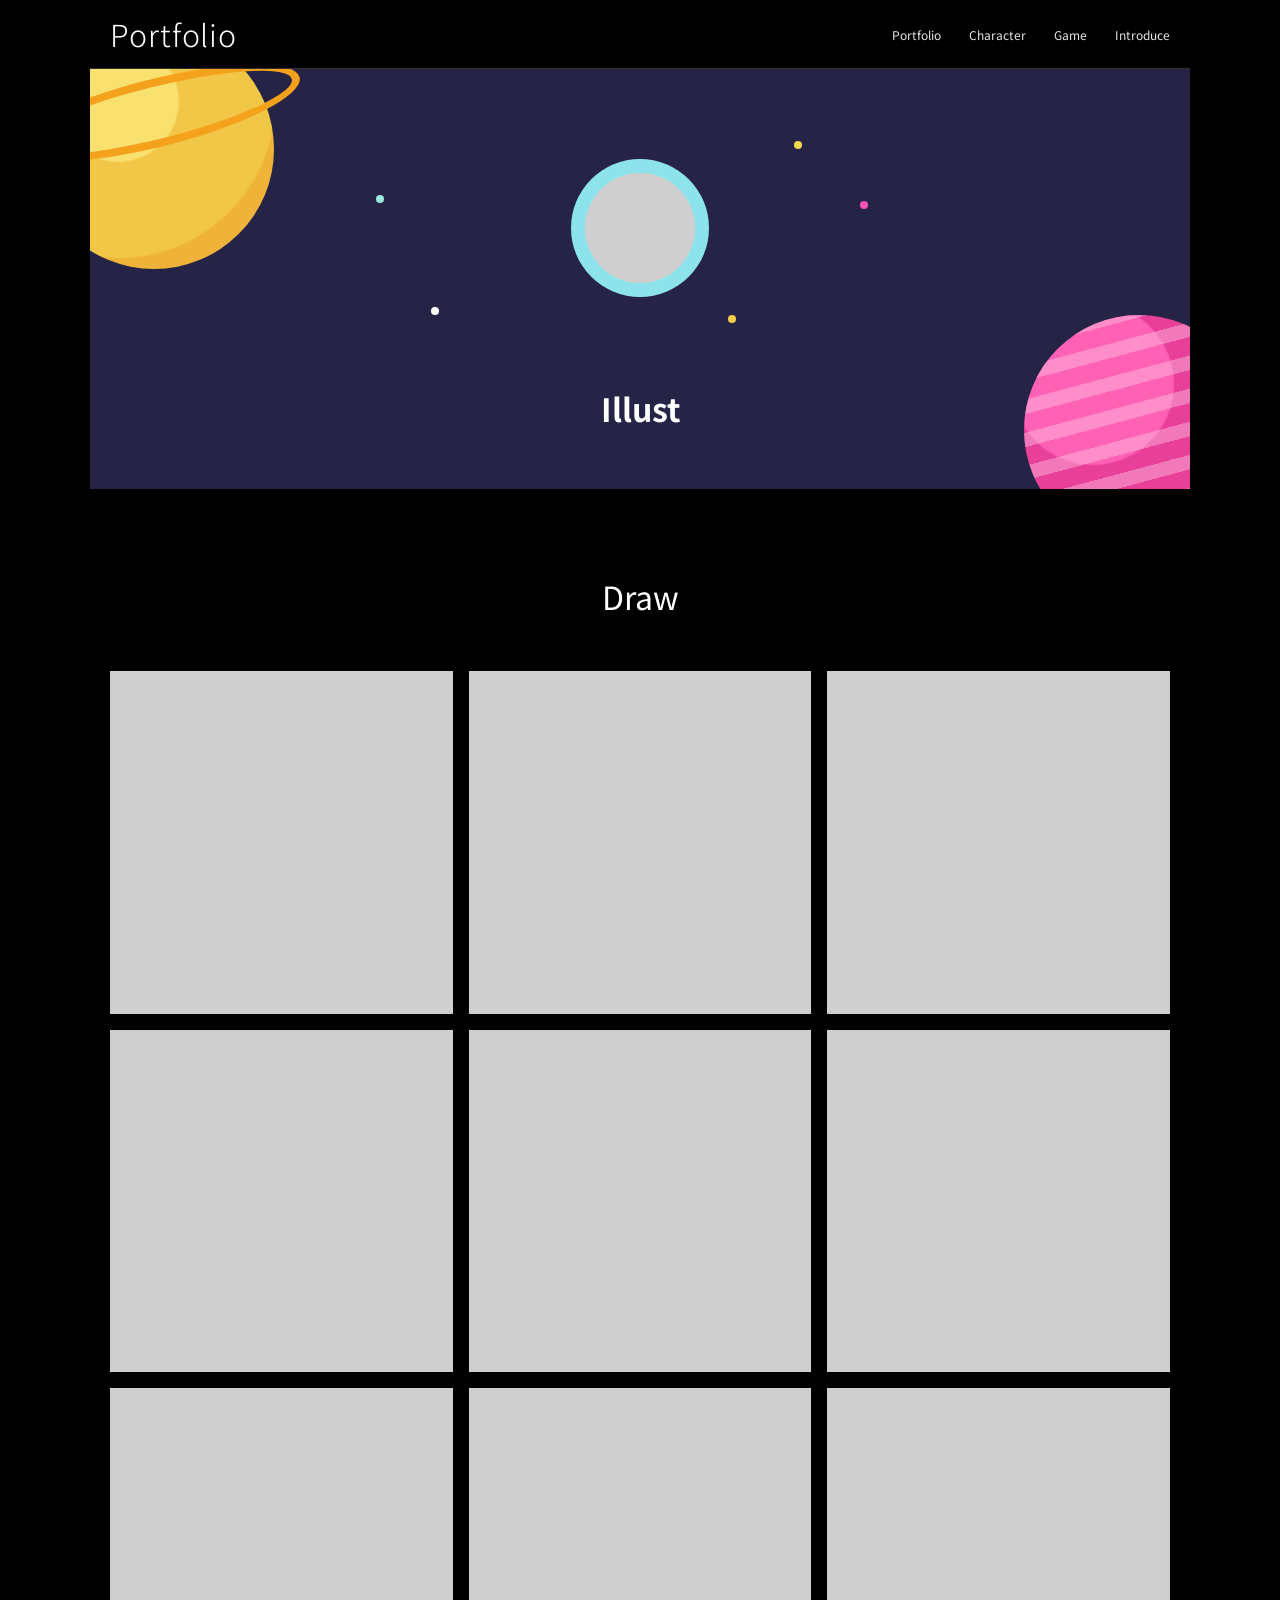
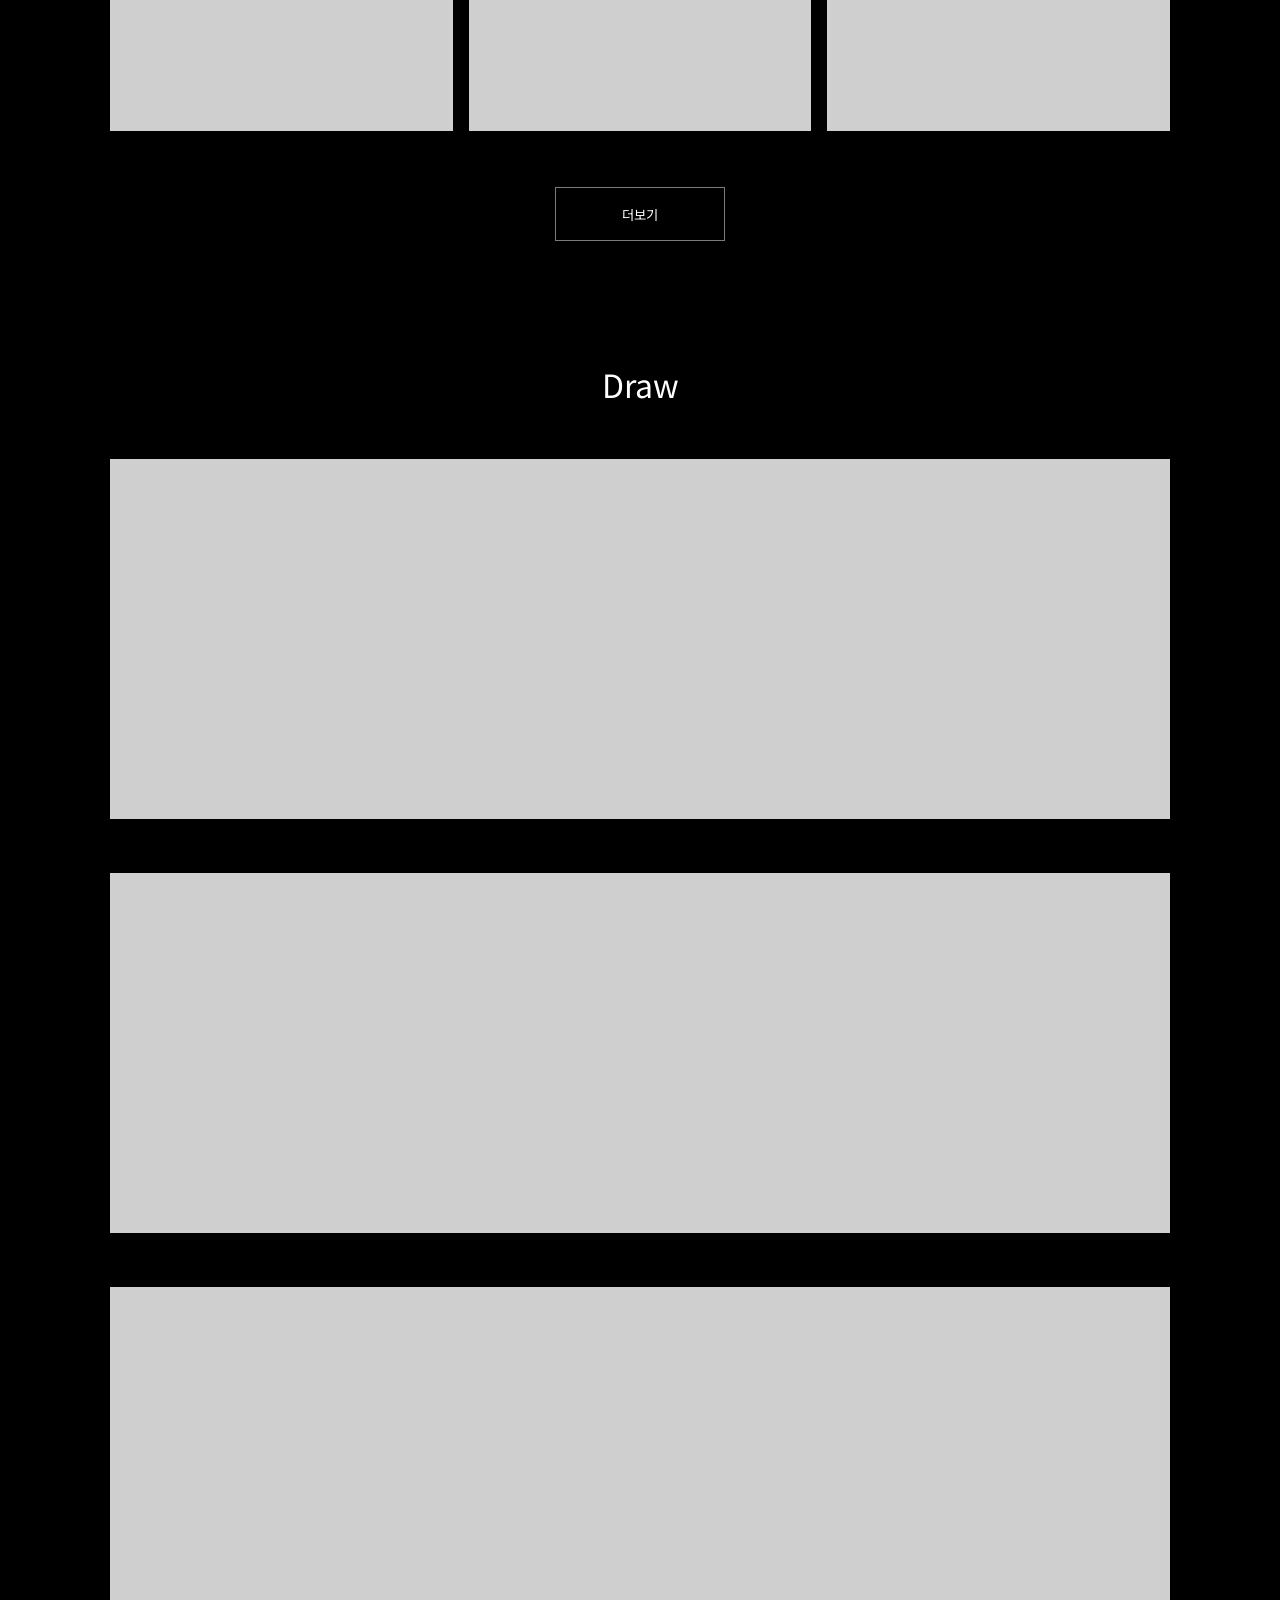
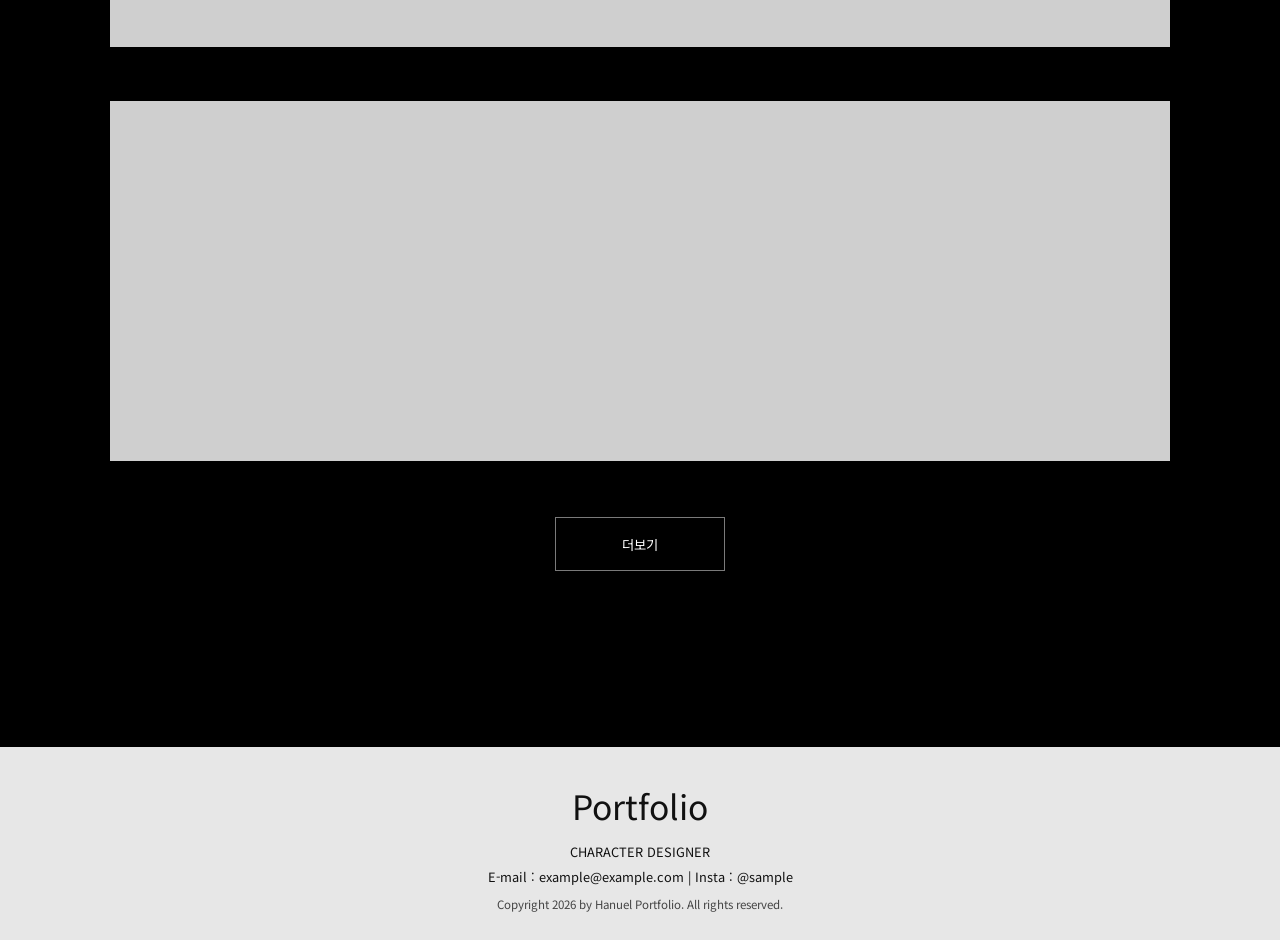
==== portfolio.html @ 05e44793 "페이지 추가" ====
﻿<!doctype html>
<html lang="ko">
  <head>
    <meta charset="UTF-8" />
    <meta name="viewport" content="width=device-width, initial-scale=1.0" />
    <title>Portfolio - Works</title>
    <link rel="preconnect" href="https://fonts.googleapis.com" />
    <link rel="preconnect" href="https://fonts.gstatic.com" crossorigin />
    <link
      href="https://fonts.googleapis.com/css2?family=Inter:wght@400;500;700&family=Noto+Sans+KR:wght@300;400;500;700&display=swap"
      rel="stylesheet"
    />
    <link rel="stylesheet" href="style.css" />
  </head>
  <body class="portfolio-page">
    <header class="portfolio-topbar">
      <a class="brand" href="index.html">Portfolio</a>
      <nav class="nav">
        <a href="portfolio.html">Portfolio</a>
        <a href="index.html#about">Character</a>
        <a href="index.html#works">Game</a>
        <a href="index.html#about">Introduce</a>
      </nav>
    </header>

    <main>
      <section class="portfolio-hero" aria-label="Portfolio Banner">
        <div class="planet-banner left"></div>
        <div class="planet-banner center"></div>
        <div class="planet-banner right"></div>
        <span class="star-dot s1"></span>
        <span class="star-dot s2"></span>
        <span class="star-dot s3"></span>
        <span class="star-dot s4"></span>
        <span class="star-dot s5"></span>
        <h1>Illust</h1>
      </section>

      <section class="portfolio-section">
        <h2>Draw</h2>
        <div class="thumb-grid">
          <div class="thumb"></div>
          <div class="thumb"></div>
          <div class="thumb"></div>
          <div class="thumb"></div>
          <div class="thumb"></div>
          <div class="thumb"></div>
          <div class="thumb"></div>
          <div class="thumb"></div>
          <div class="thumb"></div>
        </div>
        <button class="outline-btn" type="button">더보기</button>
      </section>

      <section class="portfolio-section large">
        <h2>Draw</h2>
        <div class="wide-stack">
          <div class="wide-thumb"></div>
          <div class="wide-thumb"></div>
          <div class="wide-thumb"></div>
          <div class="wide-thumb"></div>
        </div>
        <button class="outline-btn" type="button">더보기</button>
      </section>
    </main>

    <footer class="portfolio-footer">
      <h3>Portfolio</h3>
      <p>CHARACTER DESIGNER</p>
      <p>E-mail : example@example.com | Insta : @sample</p>
      <small>Copyright 2026 by Hanuel Portfolio. All rights reserved.</small>
    </footer>
  </body>
</html>
---- style.css ----
﻿:root {
  --bg: #050505;
  --panel: #232241;
  --text: #f3f3f3;
  --muted: #c8c8c8;
  --line: #6d6d6d;
  --accent: #ffb32c;
}

* {
  box-sizing: border-box;
}

html,
body {
  margin: 0;
  padding: 0;
  background: var(--bg);
  color: var(--text);
  font-family: "Noto Sans KR", sans-serif;
}

a {
  color: inherit;
  text-decoration: none;
}

.topbar {
  max-width: 1100px;
  margin: 0 auto;
  padding: 14px 18px 10px;
  border-bottom: 1px solid #8e8e8e;
  display: flex;
  align-items: center;
  justify-content: space-between;
  gap: 16px;
}

.brand {
  font-size: 2rem;
  font-weight: 300;
  letter-spacing: 0.03em;
}

.nav {
  display: flex;
  gap: 28px;
  font-size: 0.75rem;
  opacity: 0.9;
}

.section {
  max-width: 1100px;
  margin: 0 auto;
  padding: 62px 18px;
}

.hero {
  position: relative;
  max-width: 1100px;
  margin: 0 auto;
  min-height: 460px;
  background: linear-gradient(180deg, #282649 0%, #252343 100%);
  overflow: hidden;
  display: grid;
  place-items: center;
  text-align: center;
  padding: 72px 18px 40px;
}

.hero h1 {
  margin: 250px 0 6px;
  font-size: 2rem;
  font-weight: 700;
}

.subtitle {
  margin: 0;
  color: #d3d3d3;
  font-size: 0.95rem;
}

.avatar-wrap {
  position: absolute;
  left: 50%;
  top: 50%;
  transform: translate(-50%, -50%);
  width: 190px;
  height: 190px;
  display: grid;
  place-items: center;
  z-index: 2;
}

.ring {
  position: absolute;
  width: 190px;
  height: 60px;
  border: 7px solid var(--accent);
  border-radius: 50%;
}

.ring-1 {
  transform: rotate(15deg);
}

.ring-2 {
  transform: rotate(-12deg) scale(0.95);
  opacity: 0.8;
}

.avatar {
  position: relative;
  width: 130px;
  height: 130px;
  border-radius: 50%;
  background: #f3f3f3;
  border: 8px solid #ffd34d;
  box-shadow: 0 0 0 2px #f7b516 inset;
}

.avatar::before {
  display: none;
}

.avatar::after {
  display: none;
}

.avatar-head {
  position: absolute;
  width: 44px;
  height: 44px;
  background: #d8d8d8;
  border-radius: 50%;
  top: 28px;
  left: 50%;
  transform: translateX(-50%);
}

.avatar-body {
  position: absolute;
  width: 66px;
  height: 40px;
  background: #d8d8d8;
  border-radius: 40px 40px 18px 18px;
  bottom: 24px;
  left: 50%;
  transform: translateX(-50%);
}

.section-title {
  margin: 0 0 34px;
  text-align: center;
  font-weight: 400;
  letter-spacing: 0.04em;
}

.profile-grid {
  display: grid;
  place-items: center;
  margin-bottom: 48px;
}

.profile-lines {
  line-height: 2.15;
  color: #e7e7e7;
  font-size: 0.86rem;
  text-align: center;
}

.profile-lines p {
  margin: 0;
}

.split-box {
  border-top: 1px solid #c7c7c7;
  border-bottom: 1px solid #c7c7c7;
  padding: 26px 0;
  display: grid;
  grid-template-columns: 1fr 1fr;
  gap: 16px;
}

.split-col {
  padding: 0 32px;
  text-align: center;
}

.split-col + .split-col {
  border-left: 1px solid #c7c7c7;
}

.split-col h3 {
  margin: 0 0 18px;
  font-size: 1.35rem;
  font-weight: 500;
  letter-spacing: 0.03em;
}

.split-col ul {
  list-style: none;
  margin: 0;
  padding: 0;
  color: #d8d8d8;
  font-size: 0.9rem;
  line-height: 2.1;
}

.software-list {
  font-family: "Inter", sans-serif;
  letter-spacing: 0.04em;
  line-height: 1.75;
}

.split-col:last-child h3 {
  font-family: "Inter", sans-serif;
}

.works {
  padding-top: 70px;
  padding-bottom: 90px;
}

.carousel {
  position: relative;
  display: grid;
  grid-template-columns: 52px 1fr 52px;
  align-items: center;
  gap: 12px;
}

.slides {
  position: relative;
  min-height: 340px;
}

.slide {
  position: absolute;
  inset: 0;
  display: grid;
  grid-template-columns: minmax(280px, 560px) 1fr;
  align-items: center;
  gap: 28px;
  opacity: 0;
  pointer-events: none;
  transform: translateX(18px);
  transition:
    opacity 0.35s ease,
    transform 0.35s ease;
}

.slide.is-active {
  opacity: 1;
  pointer-events: auto;
  transform: translateX(0);
}

.slide-image {
  height: 260px;
  border: 1px solid #8f8f8f;
  background: #cfcfcf;
  position: relative;
  overflow: hidden;
}

.slide-image::before,
.slide-image::after {
  content: "";
  position: absolute;
  border-radius: 50%;
  filter: blur(2px);
  opacity: 0.7;
}

.theme-gray {
  background:
    linear-gradient(135deg, rgba(255, 255, 255, 0.08), rgba(0, 0, 0, 0)),
    linear-gradient(180deg, #d7d7d7, #bdbdbd);
}

.theme-gray::before {
  width: 220px;
  height: 220px;
  background: rgba(255, 255, 255, 0.3);
  top: -60px;
  left: 20px;
}

.theme-blue {
  background:
    radial-gradient(
      circle at 22% 30%,
      rgba(255, 255, 255, 0.2) 0 14%,
      transparent 15%
    ),
    linear-gradient(180deg, #9fd0ff, #4a7bbf);
}

.theme-blue::before {
  width: 180px;
  height: 180px;
  background: rgba(22, 56, 109, 0.35);
  bottom: -40px;
  right: 20px;
}

.theme-pink {
  background:
    radial-gradient(
      circle at 80% 20%,
      rgba(255, 255, 255, 0.28) 0 12%,
      transparent 13%
    ),
    linear-gradient(180deg, #ffc3e4, #e569ad);
}

.theme-pink::before {
  width: 160px;
  height: 160px;
  background: rgba(255, 255, 255, 0.24);
  top: 30px;
  left: 40px;
}

.slide-copy h3 {
  margin: 0 0 10px;
  font-size: 1.7rem;
}

.slide-copy h3 span {
  font-size: 0.76rem;
  font-weight: 400;
  color: #cfcfcf;
  margin-left: 8px;
}

.slide-copy p {
  margin: 0 0 24px;
  font-size: 0.92rem;
  color: #d3d3d3;
  line-height: 1.7;
}

@media (max-width: 900px) {
  .brand {
    font-size: 1.5rem;
  }

  .nav {
    gap: 12px;
    font-size: 0.65rem;
    flex-wrap: wrap;
    justify-content: flex-end;
  }

  .hero {
    min-height: 400px;
  }

  .hero h1 {
    margin-top: 230px;
  }

  .slide {
    grid-template-columns: 1fr;
    align-content: start;
    gap: 16px;
  }

  .slide-image {
    height: 220px;
  }

  .slides {
    min-height: 420px;
  }

  .slide-copy h3 {
    font-size: 1.3rem;
  }

  .carousel {
    grid-template-columns: 40px 1fr 40px;
    gap: 6px;
  }

  .nav-btn {
    width: 44px;
    height: 44px;
    font-size: 1.7rem;
  }
}

@media (max-width: 640px) {
  .topbar {
    flex-direction: column;
    align-items: flex-start;
    gap: 8px;
  }

  .hero h1 {
    margin-top: 180px;
    font-size: 1.65rem;
  }

  .avatar-wrap {
    width: 150px;
    height: 150px;
  }

  .ring {
    width: 150px;
    height: 48px;
    border-width: 5px;
  }

  .avatar {
    width: 102px;
    height: 102px;
    border-width: 6px;
  }

  .avatar-head {
    width: 34px;
    height: 34px;
    top: 20px;
  }

  .avatar-body {
    width: 54px;
    height: 32px;
    bottom: 18px;
  }

  .split-box {
    grid-template-columns: 1fr;
    gap: 24px;
  }

  .split-col {
    padding: 0 6px;
  }

  .split-col + .split-col {
    border-left: 0;
    border-top: 1px solid #c7c7c7;
    padding-top: 24px;
  }

  .split-col h3 {
    font-size: 1.35rem;
  }

  .slides {
    min-height: 460px;
  }
}

@media (prefers-reduced-motion: reduce) {
  * {
    scroll-behavior: auto;
  }

  .slide,
  .nav-btn {
    transition: none;
  }
}

/* ===== Portfolio Detail Page ===== */

.portfolio-page {
  background: #000;
  color: #fff;
}

.portfolio-topbar {
  max-width: 1100px;
  margin: 0 auto;
  padding: 12px 20px;
  display: flex;
  align-items: center;
  justify-content: space-between;
  border-bottom: 1px solid #2f2f2f;
}

.portfolio-topbar .brand {
  font-size: 1.9rem;
  font-weight: 300;
}

.portfolio-hero {
  position: relative;
  max-width: 1100px;
  margin: 0 auto;
  min-height: 420px;
  background: #262446;
  overflow: hidden;
  display: flex;
  align-items: flex-end;
  justify-content: center;
  padding-bottom: 58px;
}

.portfolio-hero h1 {
  margin: 0;
  font-size: 2rem;
  font-weight: 700;
  z-index: 2;
}

.planet-banner {
  position: absolute;
  border-radius: 50%;
}

.planet-banner.left {
  width: 240px;
  height: 240px;
  left: -56px;
  top: -40px;
  background: radial-gradient(
    circle at 35% 30%,
    #f9e170 0 26%,
    #f2c748 27% 68%,
    #eeb338 69%
  );
}

.planet-banner.left::after {
  content: "";
  position: absolute;
  width: 280px;
  height: 52px;
  border: 8px solid #f4a11b;
  border-radius: 50%;
  top: 50px;
  left: -26px;
  transform: rotate(-14deg);
}

.planet-banner.center {
  width: 138px;
  height: 138px;
  left: 50%;
  top: 90px;
  transform: translateX(-50%);
  background: radial-gradient(
    circle at 50% 50%,
    #cfcfcf 0 56%,
    #8de3ec 57% 75%,
    #62c8d3 76%
  );
}

.planet-banner.right {
  width: 230px;
  height: 230px;
  right: -64px;
  bottom: -56px;
  background: radial-gradient(
    circle at 30% 30%,
    #ff61b5 0 35%,
    #e83f99 36% 72%,
    #d93089 73%
  );
}

.planet-banner.right::after {
  content: "";
  position: absolute;
  inset: 0;
  border-radius: 50%;
  background: repeating-linear-gradient(
    165deg,
    transparent 0 18px,
    rgba(255, 210, 235, 0.6) 18px 32px
  );
  opacity: 0.65;
}

.star-dot {
  position: absolute;
  width: 8px;
  height: 8px;
  border-radius: 50%;
  background: #fff;
}

.star-dot.s1 {
  top: 126px;
  left: 26%;
  background: #9ce8df;
}

.star-dot.s2 {
  top: 72px;
  left: 64%;
  background: #f8d74e;
}

.star-dot.s3 {
  top: 132px;
  left: 70%;
  background: #ff4fb3;
}

.star-dot.s4 {
  top: 238px;
  left: 31%;
}

.star-dot.s5 {
  top: 246px;
  left: 58%;
  background: #f4cd4b;
}

.portfolio-section {
  max-width: 1100px;
  margin: 0 auto;
  padding: 84px 20px;
  text-align: center;
}

.portfolio-section h2 {
  margin: 0 0 52px;
  font-size: 2rem;
  font-weight: 400;
}

.thumb-grid {
  display: grid;
  grid-template-columns: repeat(3, minmax(0, 1fr));
  gap: 16px;
}

.thumb {
  width: 100%;
  aspect-ratio: 1 / 1;
  background: #cfcfcf;
}

.outline-btn {
  margin-top: 56px;
  width: 170px;
  height: 54px;
  border: 1px solid #7a7a7a;
  background: transparent;
  color: #fff;
  font-family: inherit;
  cursor: pointer;
}

.portfolio-section.large {
  padding-top: 36px;
}

.wide-stack {
  display: grid;
  gap: 54px;
}

.wide-thumb {
  width: 100%;
  height: 360px;
  background: #cfcfcf;
}

.portfolio-footer {
  margin-top: 92px;
  background: #e7e7e7;
  color: #111;
  text-align: center;
  padding: 34px 16px 28px;
}

.portfolio-footer h3 {
  margin: 0 0 12px;
  font-size: 2.1rem;
  font-weight: 400;
}

.portfolio-footer p {
  margin: 6px 0;
  font-size: 0.8rem;
}

.portfolio-footer small {
  display: block;
  margin-top: 10px;
  font-size: 0.72rem;
  color: #444;
}

@media (max-width: 900px) {
  .portfolio-hero {
    min-height: 340px;
  }

  .planet-banner.left {
    width: 180px;
    height: 180px;
  }

  .planet-banner.left::after {
    width: 215px;
    height: 44px;
    top: 42px;
  }

  .planet-banner.right {
    width: 170px;
    height: 170px;
  }

  .thumb-grid {
    gap: 12px;
  }

  .wide-thumb {
    height: 280px;
  }
}

@media (max-width: 640px) {
  .portfolio-topbar {
    flex-direction: column;
    align-items: flex-start;
    gap: 8px;
  }

  .portfolio-hero {
    min-height: 280px;
    padding-bottom: 38px;
  }

  .portfolio-hero h1 {
    font-size: 1.4rem;
  }

  .planet-banner.center {
    width: 100px;
    height: 100px;
    top: 74px;
  }

  .thumb-grid {
    grid-template-columns: repeat(2, minmax(0, 1fr));
  }

  .wide-stack {
    gap: 24px;
  }

  .wide-thumb {
    height: 180px;
  }

  .outline-btn {
    width: 140px;
    height: 46px;
    margin-top: 38px;
  }

  .portfolio-footer h3 {
    font-size: 1.6rem;
  }
}
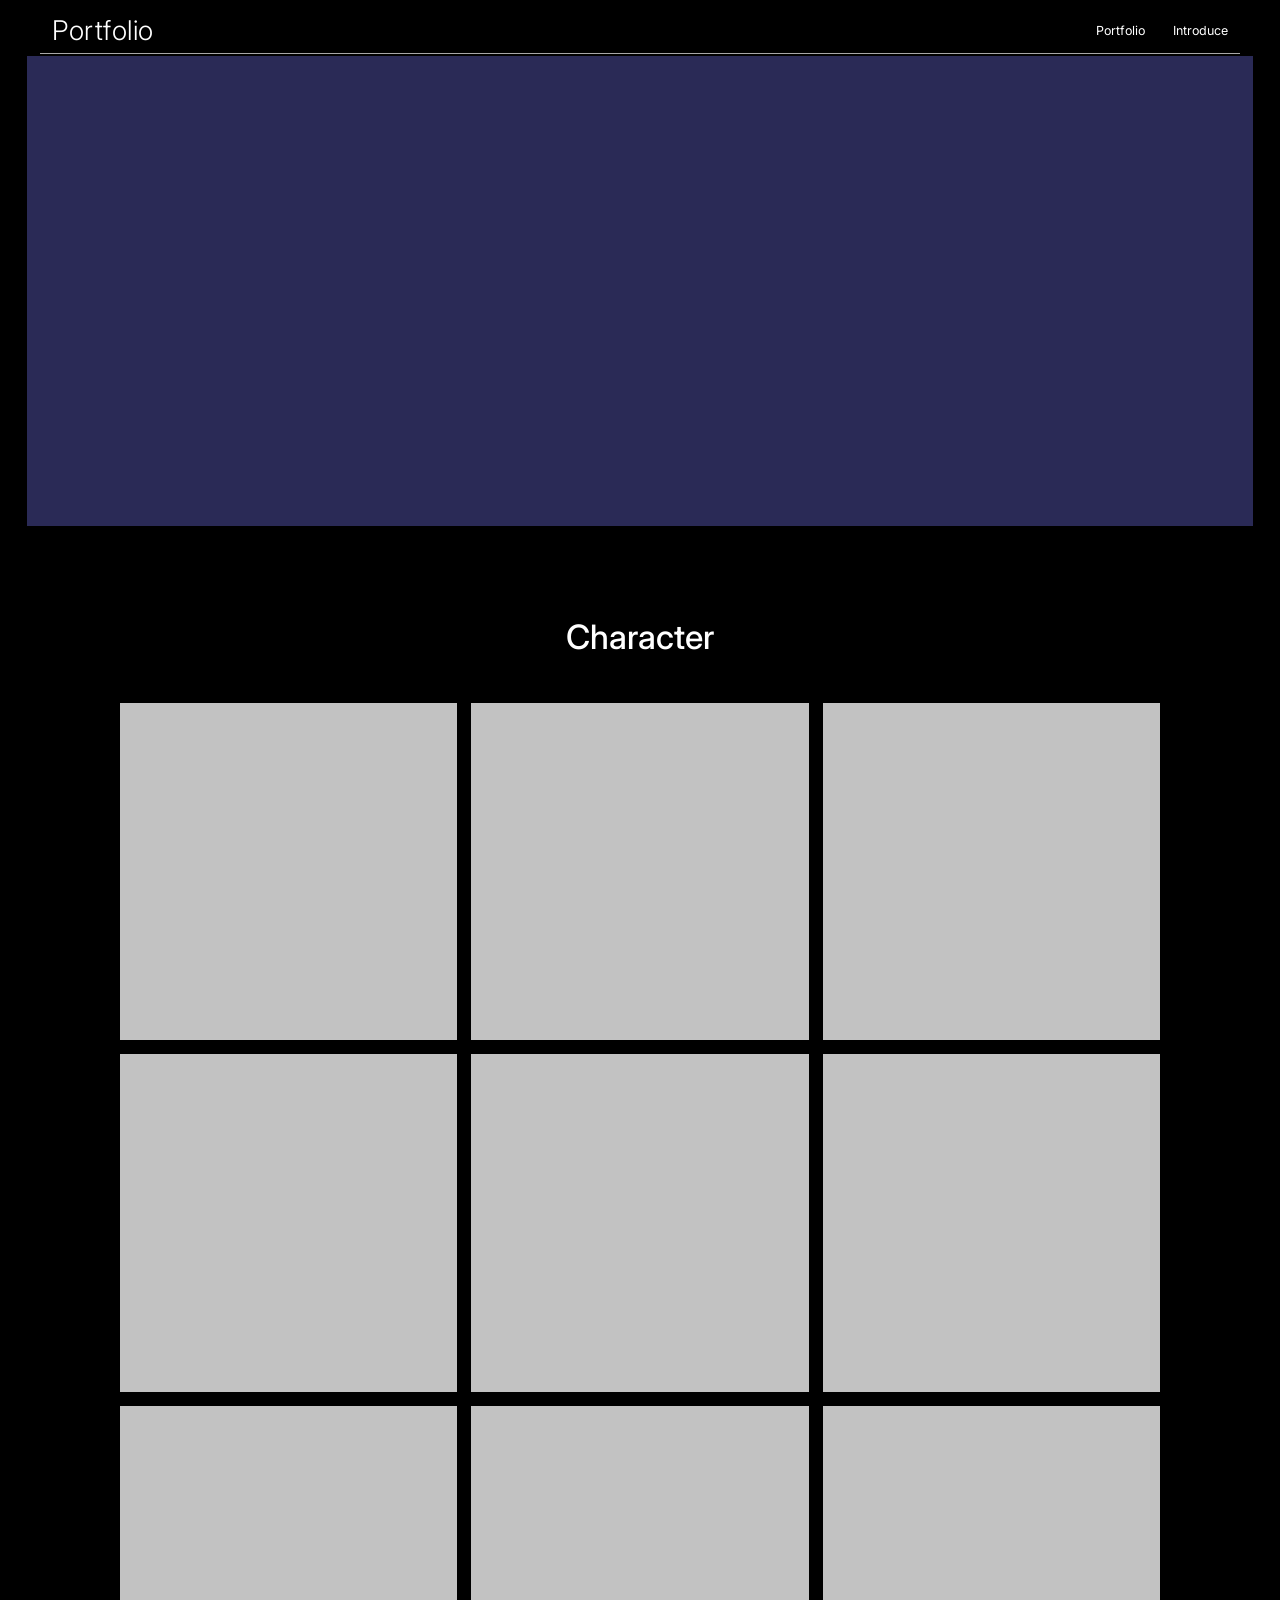
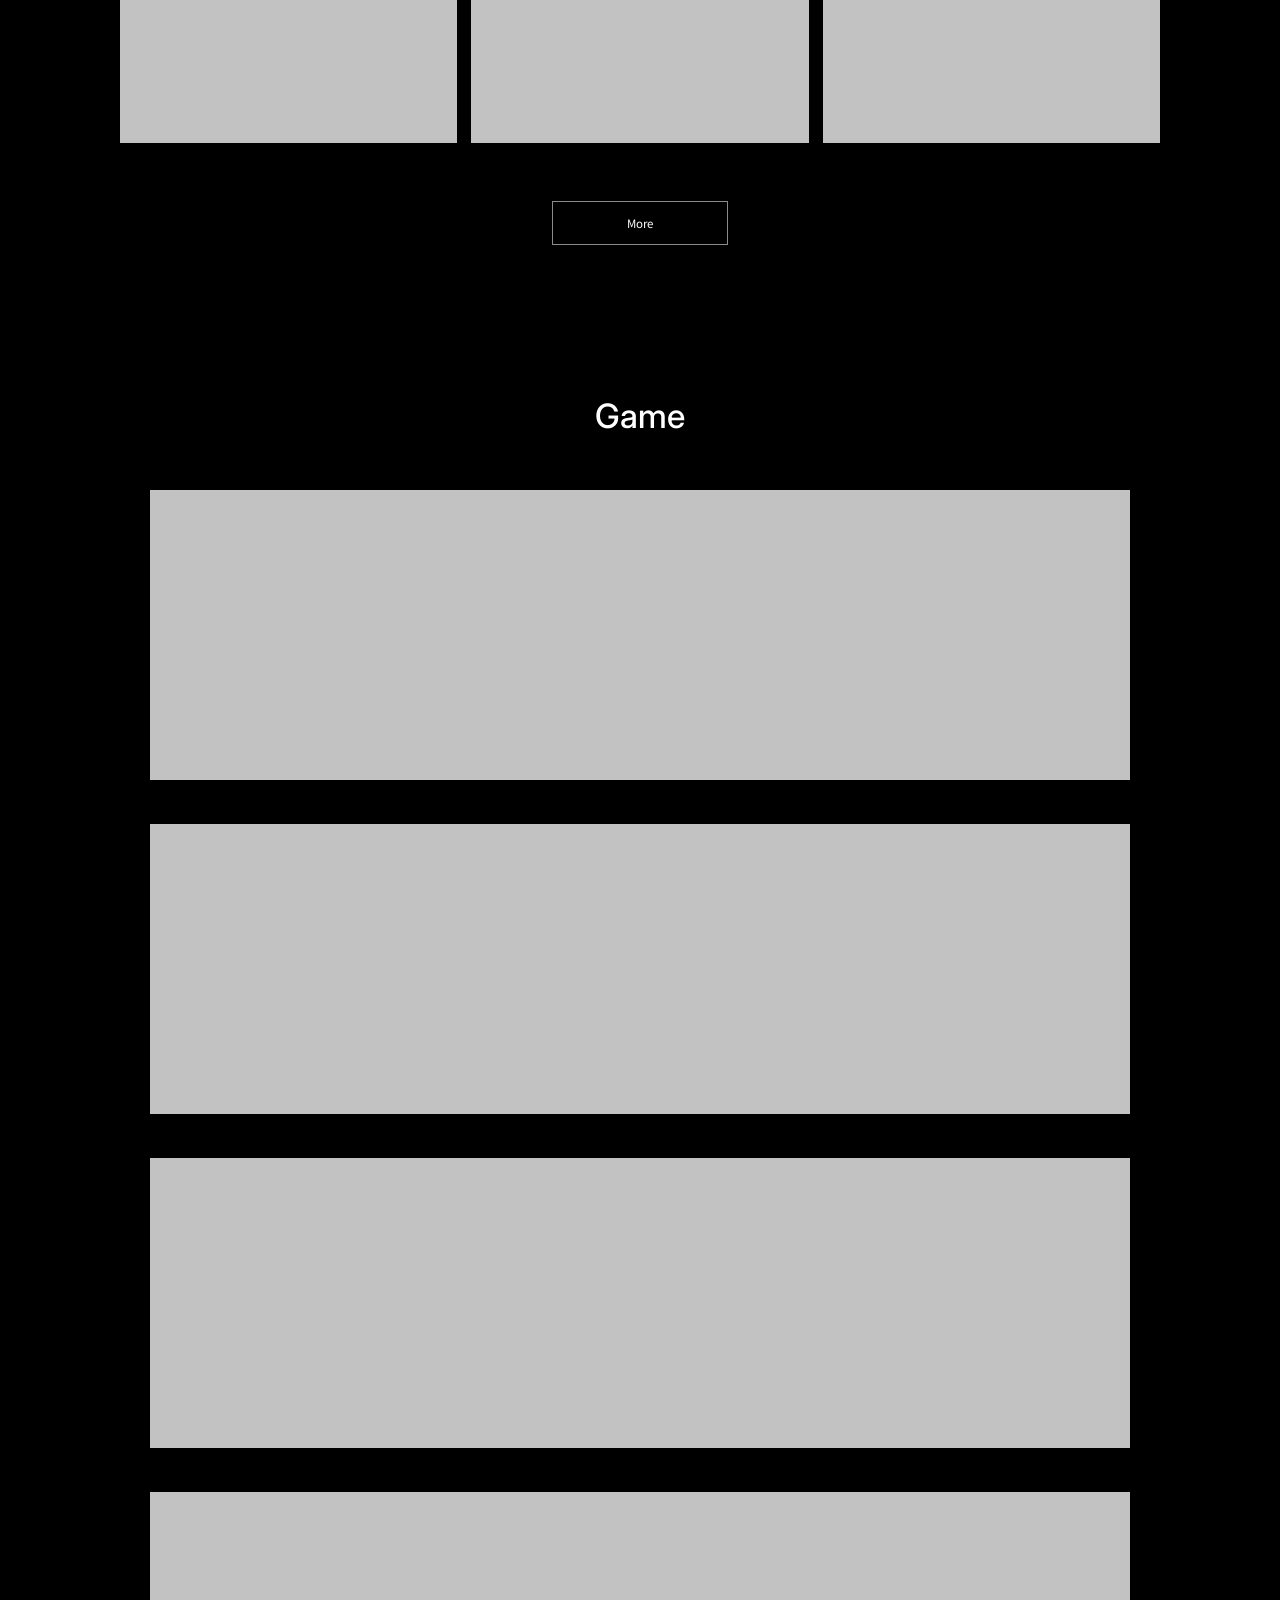
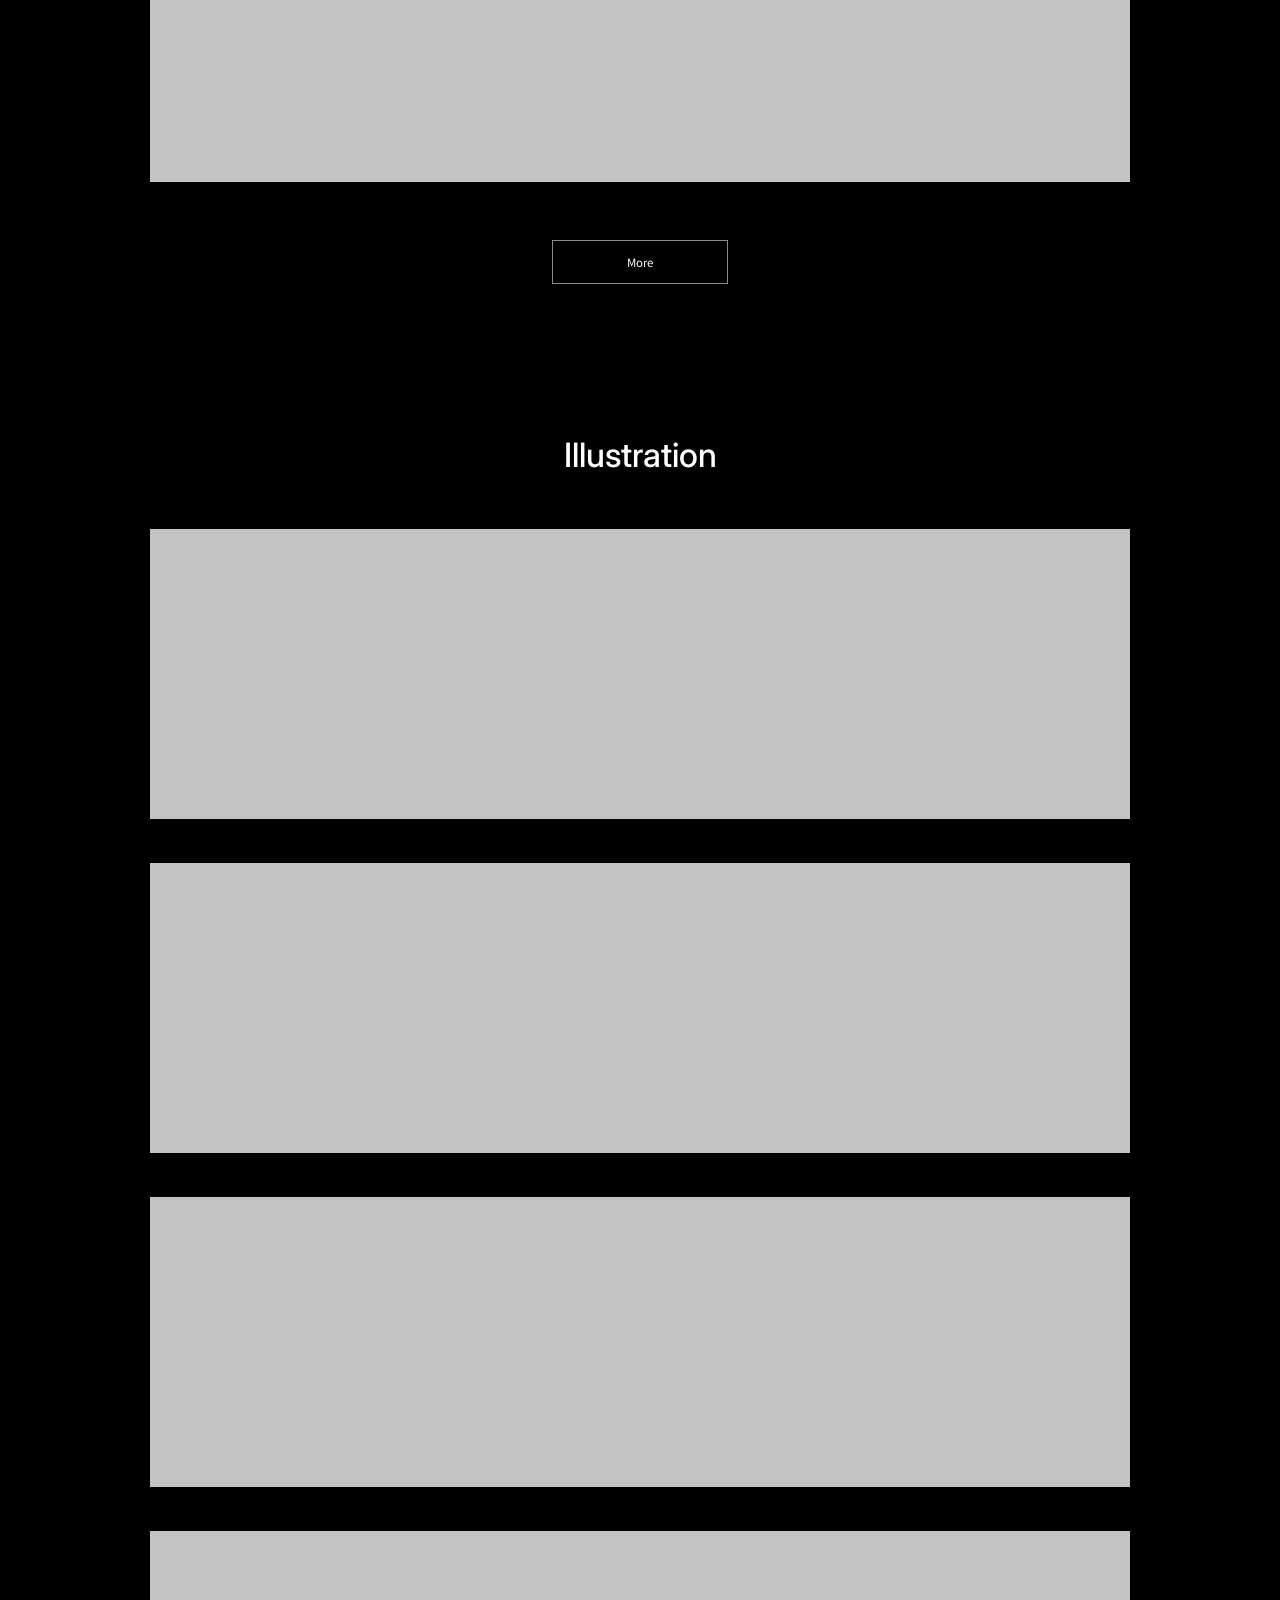
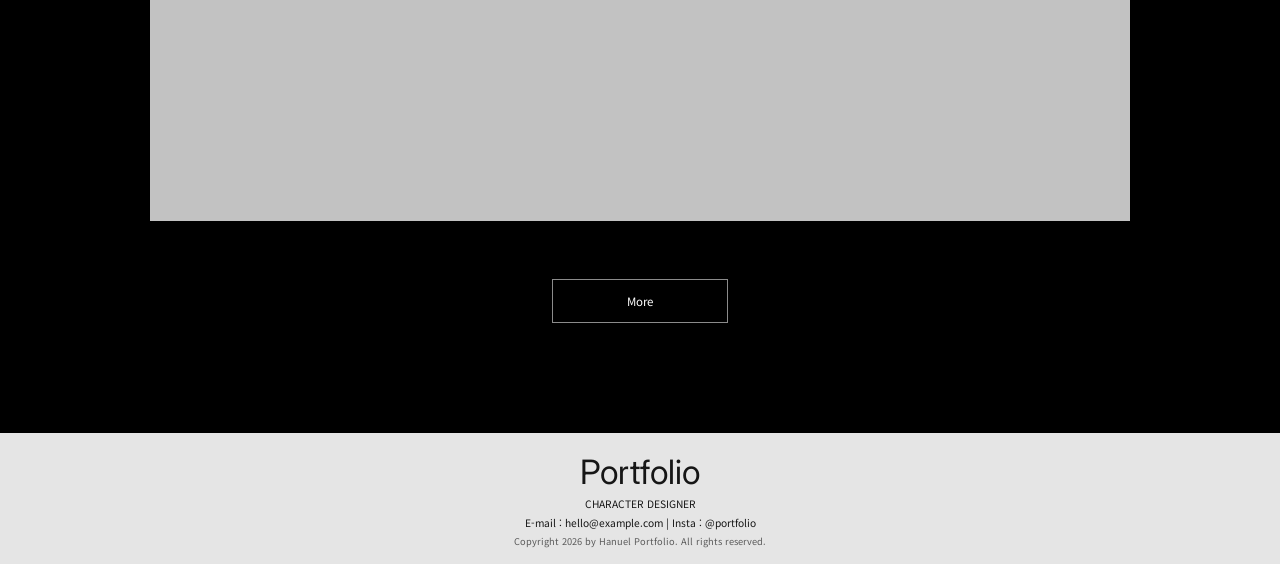
==== commit 4b27bbbb: "세부페이지 추가" ====
--- a/portfolio.html
+++ b/portfolio.html
@@ -1,4 +1,4 @@
-﻿<!doctype html>
+<!doctype html>
 <html lang="ko">
   <head>
     <meta charset="UTF-8" />
@@ -13,61 +13,71 @@
     <link rel="stylesheet" href="style.css" />
   </head>
   <body class="portfolio-page">
-    <header class="portfolio-topbar">
-      <a class="brand" href="index.html">Portfolio</a>
+    <header class="topbar">
+      <a class="brand" href="/">Portfolio</a>
       <nav class="nav">
-        <a href="portfolio.html">Portfolio</a>
-        <a href="index.html#about">Character</a>
-        <a href="index.html#works">Game</a>
-        <a href="index.html#about">Introduce</a>
+        <div class="nav-item has-dropdown">
+          <a href="portfolio.html">Portfolio</a>
+          <div class="dropdown-menu">
+            <a href="character-more.html">Character</a>
+            <a href="game-more.html">Game</a>
+            <a href="illustration-more.html">Illustration</a>
+            <a href="emoji.html">Emoji</a>
+          </div>
+        </div>
+        <a href="#introduce">Introduce</a>
       </nav>
     </header>
 
-    <main>
-      <section class="portfolio-hero" aria-label="Portfolio Banner">
-        <div class="planet-banner left"></div>
-        <div class="planet-banner center"></div>
-        <div class="planet-banner right"></div>
-        <span class="star-dot s1"></span>
-        <span class="star-dot s2"></span>
-        <span class="star-dot s3"></span>
-        <span class="star-dot s4"></span>
-        <span class="star-dot s5"></span>
-        <h1>Illust</h1>
+    <main class="portfolio-main">
+      <section
+        class="portfolio-hero"
+        aria-label="Portfolio hero area"
+      ></section>
+
+      <section id="character" class="portfolio-section">
+        <h2 class="portfolio-section-title">Character</h2>
+        <div class="character-grid">
+          <div class="character-card"></div>
+          <div class="character-card"></div>
+          <div class="character-card"></div>
+          <div class="character-card"></div>
+          <div class="character-card"></div>
+          <div class="character-card"></div>
+          <div class="character-card"></div>
+          <div class="character-card"></div>
+          <div class="character-card"></div>
+        </div>
+        <a class="portfolio-more-btn" href="character-more.html">More</a>
       </section>
 
-      <section class="portfolio-section">
-        <h2>Draw</h2>
-        <div class="thumb-grid">
-          <div class="thumb"></div>
-          <div class="thumb"></div>
-          <div class="thumb"></div>
-          <div class="thumb"></div>
-          <div class="thumb"></div>
-          <div class="thumb"></div>
-          <div class="thumb"></div>
-          <div class="thumb"></div>
-          <div class="thumb"></div>
+      <section id="game" class="portfolio-section game-section">
+        <h2 class="portfolio-section-title">Game</h2>
+        <div class="game-stack">
+          <div class="game-card"></div>
+          <div class="game-card"></div>
+          <div class="game-card"></div>
+          <div class="game-card"></div>
         </div>
-        <button class="outline-btn" type="button">더보기</button>
+        <a class="portfolio-more-btn" href="game-more.html">More</a>
       </section>
 
-      <section class="portfolio-section large">
-        <h2>Draw</h2>
-        <div class="wide-stack">
-          <div class="wide-thumb"></div>
-          <div class="wide-thumb"></div>
-          <div class="wide-thumb"></div>
-          <div class="wide-thumb"></div>
+      <section id="illustration" class="portfolio-section illustration-section">
+        <h2 class="portfolio-section-title">Illustration</h2>
+        <div class="game-stack">
+          <div class="game-card"></div>
+          <div class="game-card"></div>
+          <div class="game-card"></div>
+          <div class="game-card"></div>
         </div>
-        <button class="outline-btn" type="button">더보기</button>
+        <a class="portfolio-more-btn" href="illustration-more.html">More</a>
       </section>
     </main>
 
     <footer class="portfolio-footer">
       <h3>Portfolio</h3>
       <p>CHARACTER DESIGNER</p>
-      <p>E-mail : example@example.com | Insta : @sample</p>
+      <p>E-mail : hello@example.com | Insta : @portfolio</p>
       <small>Copyright 2026 by Hanuel Portfolio. All rights reserved.</small>
     </footer>
   </body>
--- a/style.css
+++ b/style.css
@@ -1,10 +1,10 @@
 ﻿:root {
-  --bg: #050505;
-  --panel: #232241;
+  --bg: #000000;
   --text: #f3f3f3;
-  --muted: #c8c8c8;
-  --line: #6d6d6d;
-  --accent: #ffb32c;
+  --muted: #cdcdcd;
+  --line: #a7a7a7;
+  --panel: #2a2a4c;
+  --thumb: #c6c6c6;
 }
 
 * {
@@ -26,10 +26,10 @@
 }
 
 .topbar {
-  max-width: 1100px;
-  margin: 0 auto;
-  padding: 14px 18px 10px;
-  border-bottom: 1px solid #8e8e8e;
+  width: min(1200px, calc(100% - 24px));
+  margin: 8px auto 0;
+  padding: 6px 12px;
+  border-bottom: 1px solid var(--line);
   display: flex;
   align-items: center;
   justify-content: space-between;
@@ -37,309 +37,498 @@
 }
 
 .brand {
-  font-size: 2rem;
+  font-family: "Inter", sans-serif;
+  font-size: 1.7rem;
   font-weight: 300;
-  letter-spacing: 0.03em;
+  letter-spacing: 0.02em;
 }
 
 .nav {
   display: flex;
+  align-items: center;
   gap: 28px;
+  font-family: "Inter", sans-serif;
+  font-size: 0.78rem;
+}
+
+.nav-item {
+  position: relative;
+}
+
+.dropdown-menu {
+  position: absolute;
+  top: calc(100% + 8px);
+  left: 0;
+  display: grid;
+  gap: 8px;
+  min-width: 110px;
+  padding: 8px 10px;
+  background: #050505;
+  border: 1px solid #2f2f2f;
+  opacity: 0;
+  visibility: hidden;
+  transform: translateY(-8px);
+  transition:
+    opacity 0.2s ease,
+    transform 0.2s ease,
+    visibility 0.2s ease;
+}
+
+.has-dropdown:hover .dropdown-menu,
+.has-dropdown:focus-within .dropdown-menu {
+  opacity: 1;
+  visibility: visible;
+  transform: translateY(0);
+}
+
+.main-hero {
+  width: min(1200px, calc(100% - 24px));
+  margin: 22px auto 0;
+  height: min(38vw, 460px);
+  min-height: 260px;
+  background: var(--panel);
+}
+
+.section {
+  width: min(1000px, calc(100% - 32px));
+  margin: 0 auto;
+}
+
+.profile {
+  padding-top: 72px;
+}
+
+.section-title {
+  margin: 0;
+  text-align: center;
+  font-family: "Inter", sans-serif;
+  font-size: 1.85rem;
+  font-weight: 400;
+}
+
+.profile-lines {
+  margin-top: 52px;
+  text-align: center;
+  font-size: 0.95rem;
+  line-height: 2.05;
+}
+
+.profile-lines p {
+  margin: 0;
+}
+
+.split-box {
+  margin: 78px auto 0;
+  width: min(900px, 100%);
+  border-top: 1px solid var(--line);
+  padding: 30px 0;
+  display: grid;
+  grid-template-columns: 1fr 1fr;
+}
+
+.split-col {
+  padding: 0 26px;
+  text-align: center;
+}
+
+.split-col + .split-col {
+  border-left: 1px solid var(--line);
+}
+
+.split-col h2 {
+  margin: 0 0 20px;
+  font-family: "Inter", sans-serif;
+  font-size: 1.7rem;
+  font-weight: 500;
+}
+
+.split-col ul {
+  margin: 0;
+  padding: 0;
+  list-style: none;
+  color: var(--muted);
+  font-size: 0.78rem;
+  line-height: 2.05;
+}
+
+.intro-copy {
+  padding-top: 86px;
+  text-align: center;
+}
+
+.intro-copy .intro-title {
+  margin: 0 0 112px;
+  font-size: 1.15rem;
+  line-height: 1.35;
+  font-weight: 500;
+  color: #f3f3f3;
+  text-align: center;
+  width: 100%;
+  max-width: none;
+}
+
+.intro-copy h2 {
+  margin: 0 0 34px;
+  font-size: 2rem;
+  font-weight: 500;
+}
+
+.intro-copy h2:first-of-type {
+  margin-top: 72px;
+}
+
+.intro-copy p {
+  margin: 0 auto 12px;
+  width: min(760px, 100%);
+  color: #e8e8e8;
+  font-size: 0.95rem;
+  line-height: 1.7;
+}
+
+.intro-copy .style-body {
+  margin-bottom: 92px;
+}
+
+.intro-copy h2 + p {
+  margin-bottom: 14px;
+}
+
+.intro-copy p:last-child {
+  margin-bottom: 72px;
+}
+
+.works {
+  padding-top: 64px;
+  display: grid;
+  gap: 110px;
+}
+
+.work-row {
+  display: grid;
+  grid-template-columns: minmax(300px, 1fr) minmax(280px, 420px);
+  align-items: center;
+  gap: 36px;
+}
+
+.work-row.reverse {
+  grid-template-columns: minmax(280px, 420px) minmax(300px, 1fr);
+}
+
+.work-row.reverse .work-thumb {
+  order: 2;
+}
+
+.work-row.reverse .work-copy {
+  order: 1;
+  text-align: right;
+}
+
+.work-thumb {
+  position: relative;
+  height: 360px;
+  background: var(--thumb);
+}
+
+.work {
+  display: flex;
+  justify-content: center;
+  align-items: center;
+}
+
+.work2 {
+  display: flex;
+  justify-content: center;
+  align-items: center;
+}
+
+.work-img {
+  display: flex;
+  align-items: center;
+  margin-right: 20px;
+}
+
+.work-img2 {
+  display: flex;
+  align-items: center;
+  margin-right: 20px;
+}
+
+.work-img img {
+  margin: 0 5px;
+  width: 540px;
+  height: 360px;
+  object-fit: cover;
+}
+
+.work-img2 img {
+  margin: 0 5px;
+  width: 540px;
+  height: 360px;
+  object-fit: cover;
+}
+
+#character-right-btn {
+  margin-right: 30px;
+}
+
+#illust-left-btn {
+  margin-left: 30px;
+}
+/*
+.work-img img:not(.work-img img:first-of-type) {
+  display: none;
+}*/
+
+.arrow {
+  color: #ececec;
+  border: 0;
+  background: transparent;
+  font-size: 2rem;
+  cursor: pointer;
+}
+
+/*
+.arrow {
+  position: absolute;
+  top: 50%;
+  transform: translateY(-50%);
+  width: 28px;
+  height: 42px;
+  line-height: 1;
+  cursor: default;
+}
+
+.arrow-left {
+  left: -30px;
+}
+
+.arrow-right {
+  right: -30px;
+}
+*/
+.work-copy h2 {
+  margin: 0 0 18px;
+  font-size: 1.75rem;
+  font-weight: 500;
+}
+
+.work-copy h2 span {
+  font-family: "Inter", sans-serif;
+  font-size: 0.85rem;
+  font-weight: 400;
+}
+
+.work-copy p {
+  margin: 0 0 28px;
+  color: #d9d9d9;
+  font-size: 0.95rem;
+  line-height: 1.65;
+}
+
+.more-btn {
+  display: inline-flex;
+  align-items: center;
+  justify-content: center;
+  width: 230px;
+  height: 60px;
+  border: 1px solid #d3d3d3;
+  font-size: 0.9rem;
+}
+
+.video-area {
+  padding: 98px 0 120px;
+  text-align: center;
+}
+
+.video-thumb {
+  margin: 26px auto 24px;
+  width: min(760px, 100%);
+  height: min(32vw, 410px);
+  min-height: 280px;
+  background: var(--thumb);
+}
+
+.video-area h2 {
+  margin: 0 0 8px;
+  font-size: 1.75rem;
+  font-weight: 500;
+}
+
+.video-area p {
+  margin: 0;
+  color: #d8d8d8;
+  font-size: 0.9rem;
+}
+
+.footer {
+  background: #e5e5e5;
+  color: #191919;
+  text-align: center;
+  padding: 30px 16px 24px;
+}
+
+.footer h2 {
+  margin: 0 0 10px;
+  font-family: "Inter", sans-serif;
+  font-size: 1.7rem;
+  font-weight: 400;
+}
+
+.footer-meta {
+  display: flex;
+  justify-content: center;
+  gap: 26px;
+  flex-wrap: wrap;
   font-size: 0.75rem;
-  opacity: 0.9;
-}
-
-.section {
-  max-width: 1100px;
+}
+
+.footer-meta p {
+  margin: 0;
+}
+
+.footer small {
+  display: block;
+  margin-top: 10px;
+  color: #4d4d4d;
+  font-size: 0.72rem;
+}
+
+.skills-showcase {
+  margin-top: 24px;
+  background: #000;
+  color: #f3f3f3;
+  padding: 72px 24px 64px;
+}
+
+.skills-inner {
+  width: min(1100px, 100%);
   margin: 0 auto;
-  padding: 62px 18px;
-}
-
-.hero {
+  text-align: center;
+}
+
+.skills-en {
+  margin: 0;
+  font-family: "Inter", sans-serif;
+  font-size: 1.6rem;
+  letter-spacing: 0.22em;
+}
+
+.skills-title {
+  margin: 8px 0 18px;
+  font-size: 3.2rem;
+  font-weight: 500;
+}
+
+.skills-desc {
+  margin: 0;
+  color: #b8b8b8;
+  font-size: 1.05rem;
+}
+
+.skills-divider {
+  margin: 38px auto 0;
+  display: inline-flex;
+  align-items: center;
+  gap: 0;
+}
+
+.skills-divider span {
+  width: 88px;
+  height: 1px;
+  background: #7f7f7f;
+}
+
+.skills-divider i {
+  display: none;
+}
+
+.skills-grid {
+  margin-top: 58px;
+  display: grid;
+  grid-template-columns: repeat(3, minmax(0, 1fr));
+  gap: 44px;
+}
+
+.skill-card {
+  text-align: center;
+}
+
+.skill-ring {
+  --progress: 74%;
+  --thickness: 5px;
+  margin: 0 auto;
+  width: min(260px, 100%);
+  aspect-ratio: 1 / 1;
   position: relative;
-  max-width: 1100px;
-  margin: 0 auto;
-  min-height: 460px;
-  background: linear-gradient(180deg, #282649 0%, #252343 100%);
-  overflow: hidden;
+  border-radius: 50%;
+  background: conic-gradient(
+    from 0deg at 50% 50%,
+    #78c9c6 var(--progress),
+    #efefef 0
+  );
   display: grid;
   place-items: center;
-  text-align: center;
-  padding: 72px 18px 40px;
-}
-
-.hero h1 {
-  margin: 250px 0 6px;
-  font-size: 2rem;
-  font-weight: 700;
-}
-
-.subtitle {
-  margin: 0;
-  color: #d3d3d3;
-  font-size: 0.95rem;
-}
-
-.avatar-wrap {
-  position: absolute;
-  left: 50%;
-  top: 50%;
-  transform: translate(-50%, -50%);
-  width: 190px;
-  height: 190px;
-  display: grid;
-  place-items: center;
-  z-index: 2;
-}
-
-.ring {
-  position: absolute;
-  width: 190px;
-  height: 60px;
-  border: 7px solid var(--accent);
-  border-radius: 50%;
-}
-
-.ring-1 {
-  transform: rotate(15deg);
-}
-
-.ring-2 {
-  transform: rotate(-12deg) scale(0.95);
-  opacity: 0.8;
-}
-
-.avatar {
-  position: relative;
-  width: 130px;
-  height: 130px;
-  border-radius: 50%;
-  background: #f3f3f3;
-  border: 8px solid #ffd34d;
-  box-shadow: 0 0 0 2px #f7b516 inset;
-}
-
-.avatar::before {
-  display: none;
-}
-
-.avatar::after {
-  display: none;
-}
-
-.avatar-head {
-  position: absolute;
-  width: 44px;
-  height: 44px;
-  background: #d8d8d8;
-  border-radius: 50%;
-  top: 28px;
-  left: 50%;
-  transform: translateX(-50%);
-}
-
-.avatar-body {
-  position: absolute;
-  width: 66px;
-  height: 40px;
-  background: #d8d8d8;
-  border-radius: 40px 40px 18px 18px;
-  bottom: 24px;
-  left: 50%;
-  transform: translateX(-50%);
-}
-
-.section-title {
-  margin: 0 0 34px;
-  text-align: center;
-  font-weight: 400;
-  letter-spacing: 0.04em;
-}
-
-.profile-grid {
-  display: grid;
-  place-items: center;
-  margin-bottom: 48px;
-}
-
-.profile-lines {
-  line-height: 2.15;
-  color: #e7e7e7;
-  font-size: 0.86rem;
-  text-align: center;
-}
-
-.profile-lines p {
-  margin: 0;
-}
-
-.split-box {
-  border-top: 1px solid #c7c7c7;
-  border-bottom: 1px solid #c7c7c7;
-  padding: 26px 0;
-  display: grid;
-  grid-template-columns: 1fr 1fr;
-  gap: 16px;
-}
-
-.split-col {
-  padding: 0 32px;
-  text-align: center;
-}
-
-.split-col + .split-col {
-  border-left: 1px solid #c7c7c7;
-}
-
-.split-col h3 {
-  margin: 0 0 18px;
-  font-size: 1.35rem;
-  font-weight: 500;
-  letter-spacing: 0.03em;
-}
-
-.split-col ul {
-  list-style: none;
-  margin: 0;
-  padding: 0;
-  color: #d8d8d8;
-  font-size: 0.9rem;
-  line-height: 2.1;
-}
-
-.software-list {
-  font-family: "Inter", sans-serif;
-  letter-spacing: 0.04em;
-  line-height: 1.75;
-}
-
-.split-col:last-child h3 {
-  font-family: "Inter", sans-serif;
-}
-
-.works {
-  padding-top: 70px;
-  padding-bottom: 90px;
-}
-
-.carousel {
-  position: relative;
-  display: grid;
-  grid-template-columns: 52px 1fr 52px;
-  align-items: center;
-  gap: 12px;
-}
-
-.slides {
-  position: relative;
-  min-height: 340px;
-}
-
-.slide {
-  position: absolute;
-  inset: 0;
-  display: grid;
-  grid-template-columns: minmax(280px, 560px) 1fr;
-  align-items: center;
-  gap: 28px;
-  opacity: 0;
-  pointer-events: none;
-  transform: translateX(18px);
-  transition:
-    opacity 0.35s ease,
-    transform 0.35s ease;
-}
-
-.slide.is-active {
-  opacity: 1;
-  pointer-events: auto;
-  transform: translateX(0);
-}
-
-.slide-image {
-  height: 260px;
-  border: 1px solid #8f8f8f;
-  background: #cfcfcf;
-  position: relative;
-  overflow: hidden;
-}
-
-.slide-image::before,
-.slide-image::after {
+  transform: scaleX(-1);
+}
+
+.skill-ring::before {
   content: "";
   position: absolute;
+  inset: var(--thickness);
   border-radius: 50%;
-  filter: blur(2px);
-  opacity: 0.7;
-}
-
-.theme-gray {
-  background:
-    linear-gradient(135deg, rgba(255, 255, 255, 0.08), rgba(0, 0, 0, 0)),
-    linear-gradient(180deg, #d7d7d7, #bdbdbd);
-}
-
-.theme-gray::before {
-  width: 220px;
-  height: 220px;
-  background: rgba(255, 255, 255, 0.3);
-  top: -60px;
-  left: 20px;
-}
-
-.theme-blue {
-  background:
-    radial-gradient(
-      circle at 22% 30%,
-      rgba(255, 255, 255, 0.2) 0 14%,
-      transparent 15%
-    ),
-    linear-gradient(180deg, #9fd0ff, #4a7bbf);
-}
-
-.theme-blue::before {
-  width: 180px;
-  height: 180px;
-  background: rgba(22, 56, 109, 0.35);
-  bottom: -40px;
-  right: 20px;
-}
-
-.theme-pink {
-  background:
-    radial-gradient(
-      circle at 80% 20%,
-      rgba(255, 255, 255, 0.28) 0 12%,
-      transparent 13%
-    ),
-    linear-gradient(180deg, #ffc3e4, #e569ad);
-}
-
-.theme-pink::before {
-  width: 160px;
-  height: 160px;
-  background: rgba(255, 255, 255, 0.24);
-  top: 30px;
-  left: 40px;
-}
-
-.slide-copy h3 {
-  margin: 0 0 10px;
-  font-size: 1.7rem;
-}
-
-.slide-copy h3 span {
-  font-size: 0.76rem;
-  font-weight: 400;
-  color: #cfcfcf;
-  margin-left: 8px;
-}
-
-.slide-copy p {
-  margin: 0 0 24px;
-  font-size: 0.92rem;
-  color: #d3d3d3;
-  line-height: 1.7;
+  background: #000;
+}
+
+.skill-ring.ps-strong {
+  --progress: 86%;
+}
+
+.skill-ring.ae-low {
+  --progress: 52%;
+}
+
+.skill-app {
+  position: relative;
+  z-index: 1;
+  width: 120px;
+  height: 120px;
+  border-radius: 24px;
+  display: flex;
+  align-items: center;
+  justify-content: center;
+  font-family: "Inter", sans-serif;
+  font-size: 3.9rem;
+  font-weight: 700;
+  box-shadow: 0 8px 14px rgba(0, 0, 0, 0.16);
+  transform: scaleX(-1);
+}
+
+.skill-app.ps {
+  background: #002245;
+  color: #2ca6ff;
+}
+
+.skill-app.ai {
+  background: #4f0600;
+  color: #ffab00;
+}
+
+.skill-app.ae {
+  background: #04016a;
+  color: #9893ff;
+}
+
+.skill-card h3 {
+  margin: 20px 0 0;
+  font-size: 2rem;
+  font-weight: 500;
+  line-height: 1.28;
+}
+
+.skill-card p {
+  margin: 4px 0 0;
+  font-size: 2rem;
+  color: #b3b3b3;
 }
 
 @media (max-width: 900px) {
@@ -348,47 +537,86 @@
   }
 
   .nav {
-    gap: 12px;
+    gap: 14px;
     font-size: 0.65rem;
-    flex-wrap: wrap;
-    justify-content: flex-end;
-  }
-
-  .hero {
-    min-height: 400px;
-  }
-
-  .hero h1 {
-    margin-top: 230px;
-  }
-
-  .slide {
+  }
+
+  .dropdown-menu {
+    min-width: 92px;
+    padding: 6px 8px;
+  }
+
+  .section-title {
+    font-size: 1.75rem;
+  }
+
+  .split-col h2 {
+    font-size: 1.5rem;
+  }
+
+  .intro-copy .intro-title {
+    font-size: 1.1rem;
+    margin-bottom: 56px;
+  }
+
+  .intro-copy h2 {
+    font-size: 1.8rem;
+  }
+
+  .work-row,
+  .work-row.reverse {
     grid-template-columns: 1fr;
-    align-content: start;
-    gap: 16px;
-  }
-
-  .slide-image {
-    height: 220px;
-  }
-
-  .slides {
-    min-height: 420px;
-  }
-
-  .slide-copy h3 {
-    font-size: 1.3rem;
-  }
-
-  .carousel {
-    grid-template-columns: 40px 1fr 40px;
-    gap: 6px;
-  }
-
-  .nav-btn {
-    width: 44px;
-    height: 44px;
-    font-size: 1.7rem;
+    gap: 18px;
+  }
+
+  .work-row.reverse .work-thumb,
+  .work-row.reverse .work-copy {
+    order: unset;
+  }
+
+  .work-row.reverse .work-copy {
+    text-align: left;
+  }
+
+  .work-thumb {
+    height: 300px;
+  }
+
+  .work-copy h2 {
+    font-size: 1.65rem;
+  }
+
+  .skills-en {
+    font-size: 1.25rem;
+  }
+
+  .skills-title {
+    font-size: 2.2rem;
+  }
+
+  .skills-desc {
+    font-size: 0.9rem;
+  }
+
+  .skills-grid {
+    gap: 24px;
+  }
+
+  .skill-ring {
+    --thickness: 4px;
+    width: min(200px, 100%);
+  }
+
+  .skill-app {
+    width: 94px;
+    height: 94px;
+    border-radius: 18px;
+    font-size: 2.8rem;
+  }
+
+  .skill-card h3,
+  .skill-card p {
+    font-size: 1.5rem;
   }
 }
 
@@ -396,75 +624,45 @@
   .topbar {
     flex-direction: column;
     align-items: flex-start;
-    gap: 8px;
-  }
-
-  .hero h1 {
-    margin-top: 180px;
-    font-size: 1.65rem;
-  }
-
-  .avatar-wrap {
-    width: 150px;
-    height: 150px;
-  }
-
-  .ring {
-    width: 150px;
-    height: 48px;
-    border-width: 5px;
-  }
-
-  .avatar {
-    width: 102px;
-    height: 102px;
-    border-width: 6px;
-  }
-
-  .avatar-head {
-    width: 34px;
-    height: 34px;
-    top: 20px;
-  }
-
-  .avatar-body {
-    width: 54px;
-    height: 32px;
-    bottom: 18px;
+    gap: 6px;
   }
 
   .split-box {
     grid-template-columns: 1fr;
-    gap: 24px;
-  }
-
-  .split-col {
-    padding: 0 6px;
+    gap: 18px;
   }
 
   .split-col + .split-col {
     border-left: 0;
-    border-top: 1px solid #c7c7c7;
-    padding-top: 24px;
-  }
-
-  .split-col h3 {
-    font-size: 1.35rem;
-  }
-
-  .slides {
-    min-height: 460px;
-  }
-}
-
-@media (prefers-reduced-motion: reduce) {
-  * {
-    scroll-behavior: auto;
-  }
-
-  .slide,
-  .nav-btn {
-    transition: none;
+    border-top: 1px solid var(--line);
+    padding-top: 20px;
+  }
+
+  .more-btn {
+    width: 180px;
+    height: 52px;
+  }
+
+  .footer-meta {
+    flex-direction: column;
+    gap: 6px;
+  }
+
+  .skills-showcase {
+    padding: 52px 16px 48px;
+  }
+
+  .skills-divider {
+    gap: 10px;
+  }
+
+  .skills-divider span {
+    width: 52px;
+  }
+
+  .skills-grid {
+    grid-template-columns: 1fr;
+    gap: 32px;
   }
 }
 
@@ -476,251 +674,146 @@
 }
 
 .portfolio-topbar {
-  max-width: 1100px;
+  width: min(1240px, calc(100% - 14px));
   margin: 0 auto;
-  padding: 12px 20px;
+  padding: 8px 14px 10px;
+  border-bottom: 1px solid var(--line);
   display: flex;
   align-items: center;
   justify-content: space-between;
-  border-bottom: 1px solid #2f2f2f;
+  gap: 20px;
 }
 
 .portfolio-topbar .brand {
   font-size: 1.9rem;
-  font-weight: 300;
+  font-weight: 400;
+}
+
+.portfolio-topbar .nav {
+  gap: 20px;
+  font-size: 0.68rem;
+}
+
+.portfolio-main {
+  width: min(1240px, calc(100% - 14px));
+  margin: 0 auto;
+  padding: 2px 7px 0;
 }
 
 .portfolio-hero {
-  position: relative;
-  max-width: 1100px;
+  width: 100%;
+  height: min(38vw, 470px);
+  min-height: 250px;
+  background: #2a2a56;
+}
+
+.portfolio-section {
+  width: min(1040px, calc(100% - 48px));
   margin: 0 auto;
-  min-height: 420px;
-  background: #262446;
-  overflow: hidden;
-  display: flex;
-  align-items: flex-end;
-  justify-content: center;
-  padding-bottom: 58px;
-}
-
-.portfolio-hero h1 {
-  margin: 0;
-  font-size: 2rem;
-  font-weight: 700;
-  z-index: 2;
-}
-
-.planet-banner {
-  position: absolute;
-  border-radius: 50%;
-}
-
-.planet-banner.left {
-  width: 240px;
-  height: 240px;
-  left: -56px;
-  top: -40px;
-  background: radial-gradient(
-    circle at 35% 30%,
-    #f9e170 0 26%,
-    #f2c748 27% 68%,
-    #eeb338 69%
-  );
-}
-
-.planet-banner.left::after {
-  content: "";
-  position: absolute;
-  width: 280px;
-  height: 52px;
-  border: 8px solid #f4a11b;
-  border-radius: 50%;
-  top: 50px;
-  left: -26px;
-  transform: rotate(-14deg);
-}
-
-.planet-banner.center {
-  width: 138px;
-  height: 138px;
-  left: 50%;
-  top: 90px;
-  transform: translateX(-50%);
-  background: radial-gradient(
-    circle at 50% 50%,
-    #cfcfcf 0 56%,
-    #8de3ec 57% 75%,
-    #62c8d3 76%
-  );
-}
-
-.planet-banner.right {
-  width: 230px;
-  height: 230px;
-  right: -64px;
-  bottom: -56px;
-  background: radial-gradient(
-    circle at 30% 30%,
-    #ff61b5 0 35%,
-    #e83f99 36% 72%,
-    #d93089 73%
-  );
-}
-
-.planet-banner.right::after {
-  content: "";
-  position: absolute;
-  inset: 0;
-  border-radius: 50%;
-  background: repeating-linear-gradient(
-    165deg,
-    transparent 0 18px,
-    rgba(255, 210, 235, 0.6) 18px 32px
-  );
-  opacity: 0.65;
-}
-
-.star-dot {
-  position: absolute;
-  width: 8px;
-  height: 8px;
-  border-radius: 50%;
-  background: #fff;
-}
-
-.star-dot.s1 {
-  top: 126px;
-  left: 26%;
-  background: #9ce8df;
-}
-
-.star-dot.s2 {
-  top: 72px;
-  left: 64%;
-  background: #f8d74e;
-}
-
-.star-dot.s3 {
-  top: 132px;
-  left: 70%;
-  background: #ff4fb3;
-}
-
-.star-dot.s4 {
-  top: 238px;
-  left: 31%;
-}
-
-.star-dot.s5 {
-  top: 246px;
-  left: 58%;
-  background: #f4cd4b;
-}
-
-.portfolio-section {
-  max-width: 1100px;
-  margin: 0 auto;
-  padding: 84px 20px;
-  text-align: center;
-}
-
-.portfolio-section h2 {
-  margin: 0 0 52px;
-  font-size: 2rem;
-  font-weight: 400;
-}
-
-.thumb-grid {
+  padding-top: 90px;
+  text-align: center;
+}
+
+.portfolio-section-title {
+  margin: 0;
+  font-family: "Inter", sans-serif;
+  font-size: 2.1rem;
+  font-weight: 500;
+}
+
+.character-grid {
+  margin-top: 46px;
   display: grid;
   grid-template-columns: repeat(3, minmax(0, 1fr));
-  gap: 16px;
-}
-
-.thumb {
+  gap: 14px;
+}
+
+.character-card {
+  aspect-ratio: 1 / 1;
+  background: #c2c2c2;
+}
+
+.portfolio-more-btn {
+  display: inline-flex;
+  align-items: center;
+  justify-content: center;
+  margin-top: 58px;
+  width: 176px;
+  height: 44px;
+  border: 1px solid #8b8b8b;
+  color: #fff;
+  font-size: 0.72rem;
+}
+
+.game-section {
+  padding-top: 150px;
+  padding-bottom: 0;
+}
+
+.illustration-section {
+  padding-top: 150px;
+  padding-bottom: 110px;
+}
+
+.game-stack {
+  margin: 54px auto 0;
+  width: min(980px, 100%);
+  display: grid;
+  gap: 44px;
+}
+
+.game-card {
   width: 100%;
-  aspect-ratio: 1 / 1;
-  background: #cfcfcf;
-}
-
-.outline-btn {
-  margin-top: 56px;
-  width: 170px;
-  height: 54px;
-  border: 1px solid #7a7a7a;
-  background: transparent;
-  color: #fff;
-  font-family: inherit;
-  cursor: pointer;
-}
-
-.portfolio-section.large {
-  padding-top: 36px;
-}
-
-.wide-stack {
-  display: grid;
-  gap: 54px;
-}
-
-.wide-thumb {
-  width: 100%;
-  height: 360px;
-  background: #cfcfcf;
+  height: clamp(190px, 30vw, 290px);
+  background: #c2c2c2;
 }
 
 .portfolio-footer {
-  margin-top: 92px;
-  background: #e7e7e7;
-  color: #111;
-  text-align: center;
-  padding: 34px 16px 28px;
+  background: #e5e5e5;
+  color: #161616;
+  text-align: center;
+  padding: 18px 14px 16px;
 }
 
 .portfolio-footer h3 {
-  margin: 0 0 12px;
+  margin: 0;
+  font-family: "Inter", sans-serif;
   font-size: 2.1rem;
   font-weight: 400;
 }
 
 .portfolio-footer p {
-  margin: 6px 0;
-  font-size: 0.8rem;
+  margin: 4px 0;
+  font-size: 0.64rem;
 }
 
 .portfolio-footer small {
   display: block;
-  margin-top: 10px;
-  font-size: 0.72rem;
-  color: #444;
+  margin-top: 4px;
+  color: #5a5a5a;
+  font-size: 0.58rem;
 }
 
 @media (max-width: 900px) {
-  .portfolio-hero {
-    min-height: 340px;
-  }
-
-  .planet-banner.left {
-    width: 180px;
-    height: 180px;
-  }
-
-  .planet-banner.left::after {
-    width: 215px;
-    height: 44px;
-    top: 42px;
-  }
-
-  .planet-banner.right {
-    width: 170px;
-    height: 170px;
-  }
-
-  .thumb-grid {
-    gap: 12px;
-  }
-
-  .wide-thumb {
-    height: 280px;
+  .portfolio-topbar .brand {
+    font-size: 1.6rem;
+  }
+
+  .portfolio-section {
+    width: min(1040px, calc(100% - 28px));
+    padding-top: 68px;
+  }
+
+  .portfolio-section-title {
+    font-size: 1.8rem;
+  }
+
+  .game-section {
+    padding-top: 100px;
+  }
+
+  .illustration-section {
+    padding-top: 100px;
   }
 }
 
@@ -728,43 +821,239 @@
   .portfolio-topbar {
     flex-direction: column;
     align-items: flex-start;
+    gap: 6px;
+  }
+
+  .portfolio-topbar .nav {
+    gap: 12px;
+    font-size: 0.62rem;
+  }
+
+  .portfolio-hero {
+    min-height: 180px;
+  }
+
+  .character-grid {
+    grid-template-columns: repeat(2, minmax(0, 1fr));
+    gap: 10px;
+  }
+
+  .portfolio-more-btn {
+    margin-top: 42px;
+    width: 140px;
+    height: 38px;
+  }
+
+  .game-stack {
+    gap: 26px;
+  }
+
+  .game-section {
+    padding-top: 86px;
+    padding-bottom: 0;
+  }
+
+  .illustration-section {
+    padding-top: 86px;
+    padding-bottom: 80px;
+  }
+
+  .portfolio-footer h3 {
+    font-size: 1.7rem;
+  }
+}
+
+/* ===== Character More Page ===== */
+
+.character-more-page {
+  background: #000;
+  color: #fff;
+}
+
+.character-more-main {
+  width: min(1240px, calc(100% - 14px));
+  margin: 0 auto;
+  padding: 14px 7px 0;
+}
+
+.character-more-section {
+  width: min(1120px, calc(100% - 48px));
+  margin: 0 auto;
+  padding: 86px 0 70px;
+  text-align: center;
+}
+
+.character-more-title {
+  margin: 0;
+  font-family: "Inter", sans-serif;
+  font-size: 2.9rem;
+  font-weight: 500;
+}
+
+.character-filter {
+  margin-top: 34px;
+  display: inline-flex;
+  align-items: center;
+  gap: 20px;
+  font-family: "Inter", sans-serif;
+  font-size: 1rem;
+  font-weight: 400;
+}
+
+.character-filter span {
+  color: #b4b4b4;
+}
+
+.character-more-grid {
+  margin-top: 66px;
+  display: grid;
+  grid-template-columns: repeat(3, minmax(0, 1fr));
+  gap: 14px;
+}
+
+.character-more-card {
+  aspect-ratio: 1 / 1;
+  background: #c2c2c2;
+}
+
+@media (max-width: 1100px) {
+  .character-more-section {
+    width: min(1120px, calc(100% - 28px));
+  }
+
+  .character-more-title {
+    font-size: 2.3rem;
+  }
+
+  .character-filter {
+    font-size: 0.95rem;
+    gap: 14px;
+  }
+}
+
+@media (max-width: 640px) {
+  .character-more-main {
+    padding-top: 8px;
+  }
+
+  .character-more-section {
+    width: min(1120px, calc(100% - 20px));
+    padding-top: 58px;
+    padding-bottom: 56px;
+  }
+
+  .character-more-title {
+    font-size: 1.9rem;
+  }
+
+  .character-filter {
+    margin-top: 24px;
+    font-size: 0.85rem;
     gap: 8px;
   }
 
-  .portfolio-hero {
-    min-height: 280px;
-    padding-bottom: 38px;
-  }
-
-  .portfolio-hero h1 {
-    font-size: 1.4rem;
-  }
-
-  .planet-banner.center {
-    width: 100px;
-    height: 100px;
-    top: 74px;
-  }
-
-  .thumb-grid {
+  .character-more-grid {
+    margin-top: 42px;
     grid-template-columns: repeat(2, minmax(0, 1fr));
-  }
-
-  .wide-stack {
-    gap: 24px;
-  }
-
-  .wide-thumb {
-    height: 180px;
-  }
-
-  .outline-btn {
-    width: 140px;
-    height: 46px;
-    margin-top: 38px;
-  }
-
-  .portfolio-footer h3 {
-    font-size: 1.6rem;
-  }
-}
+    gap: 10px;
+  }
+}
+
+/* ===== Game More Page ===== */
+
+.game-more-page {
+  background: #000;
+  color: #fff;
+}
+
+.game-more-main {
+  width: min(1240px, calc(100% - 14px));
+  margin: 0 auto;
+  padding: 14px 7px 0;
+}
+
+.game-more-section {
+  width: min(1120px, calc(100% - 48px));
+  margin: 0 auto;
+  padding: 86px 0 70px;
+  text-align: center;
+}
+
+.game-more-title {
+  margin: 0;
+  font-family: "Inter", sans-serif;
+  font-size: 2.9rem;
+  font-weight: 500;
+}
+
+.game-filter {
+  margin-top: 34px;
+  display: inline-flex;
+  align-items: center;
+  gap: 20px;
+  font-family: "Inter", sans-serif;
+  font-size: 1rem;
+  font-weight: 400;
+}
+
+.game-filter span {
+  color: #b4b4b4;
+}
+
+.game-more-grid {
+  margin-top: 44px;
+  display: grid;
+  grid-template-columns: minmax(0, 1fr);
+  gap: 14px;
+  width: min(980px, 100%);
+  margin-left: auto;
+  margin-right: auto;
+}
+
+.game-more-card {
+  aspect-ratio: 4 / 3;
+  background: #c2c2c2;
+}
+
+@media (max-width: 1100px) {
+  .game-more-section {
+    width: min(1120px, calc(100% - 28px));
+  }
+
+  .game-more-title {
+    font-size: 2.3rem;
+  }
+
+  .game-filter {
+    font-size: 0.95rem;
+    gap: 14px;
+  }
+}
+
+@media (max-width: 640px) {
+  .game-more-main {
+    padding-top: 8px;
+  }
+
+  .game-more-section {
+    width: min(1120px, calc(100% - 20px));
+    padding-top: 58px;
+    padding-bottom: 56px;
+  }
+
+  .game-more-title {
+    font-size: 1.9rem;
+  }
+
+  .game-filter {
+    margin-top: 24px;
+    font-size: 0.85rem;
+    gap: 8px;
+  }
+
+  .game-more-grid {
+    margin-top: 34px;
+    grid-template-columns: minmax(0, 1fr);
+    gap: 10px;
+  }
+}
